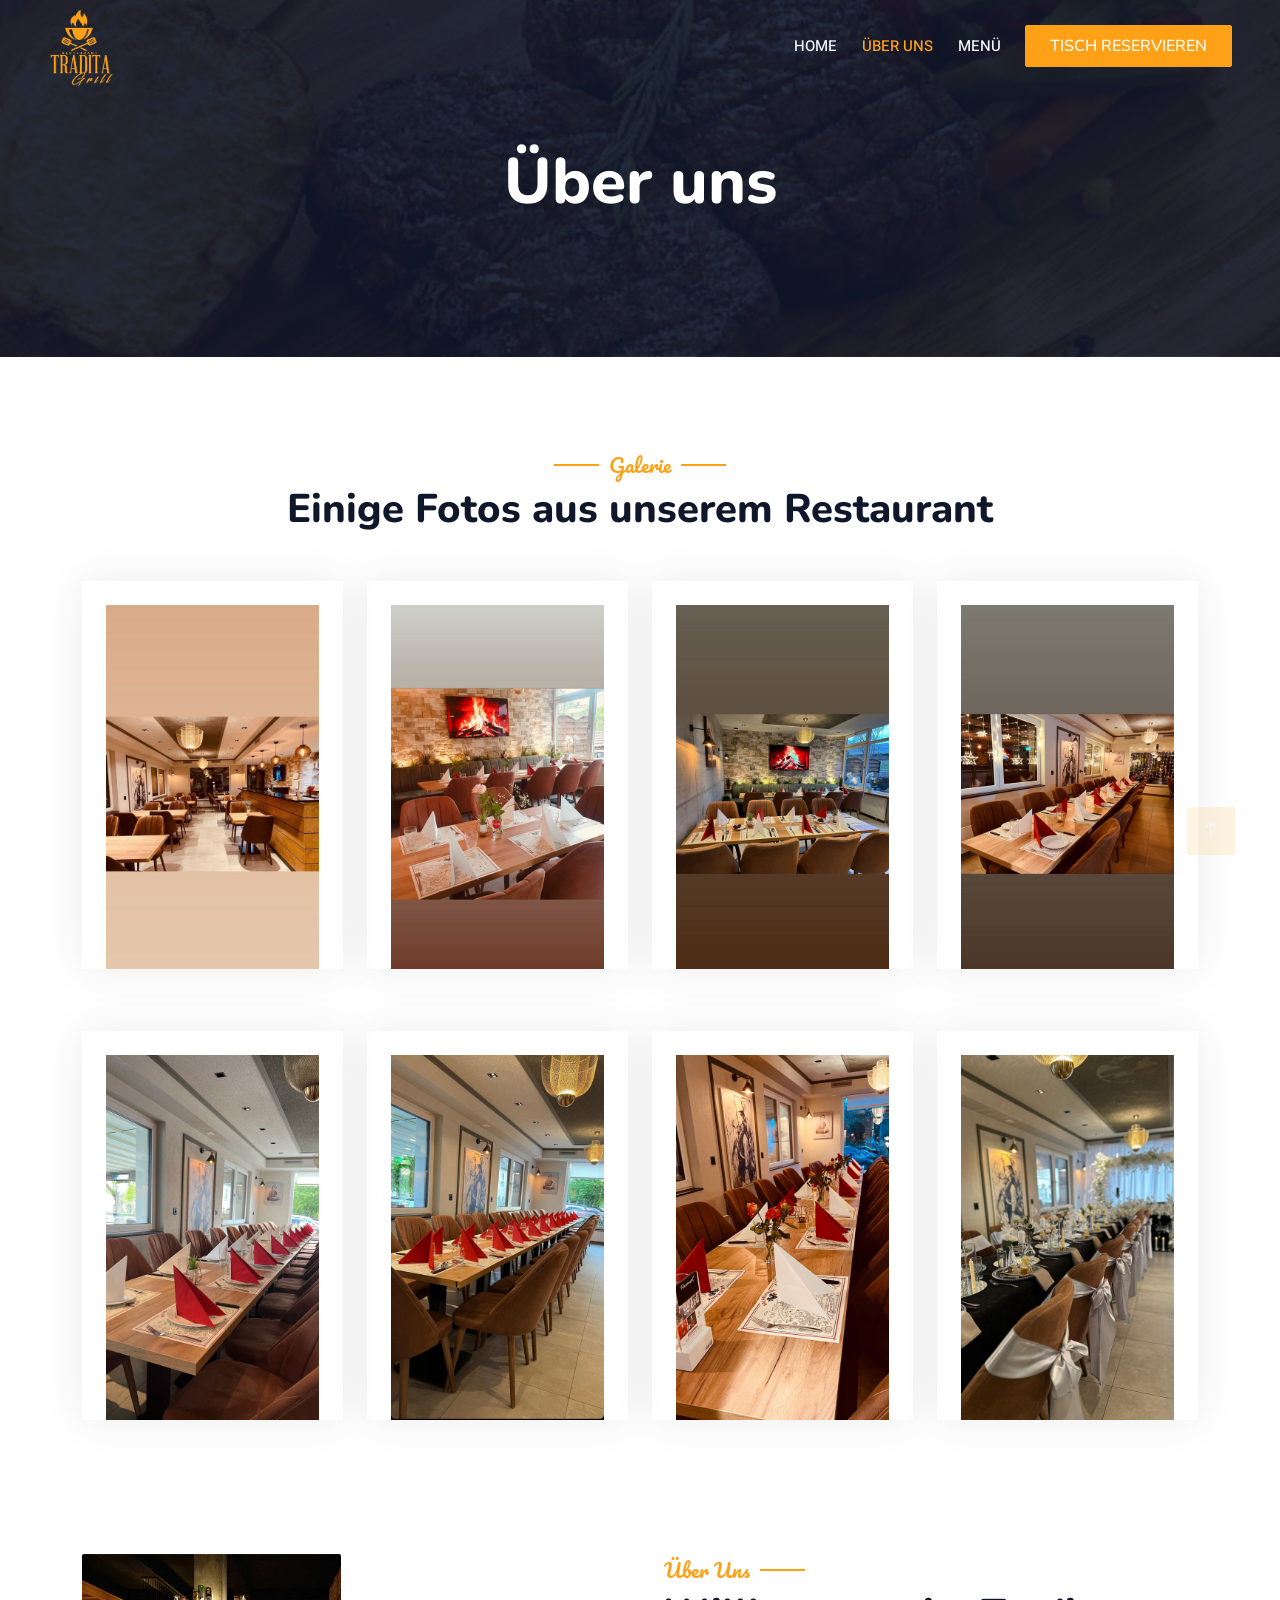
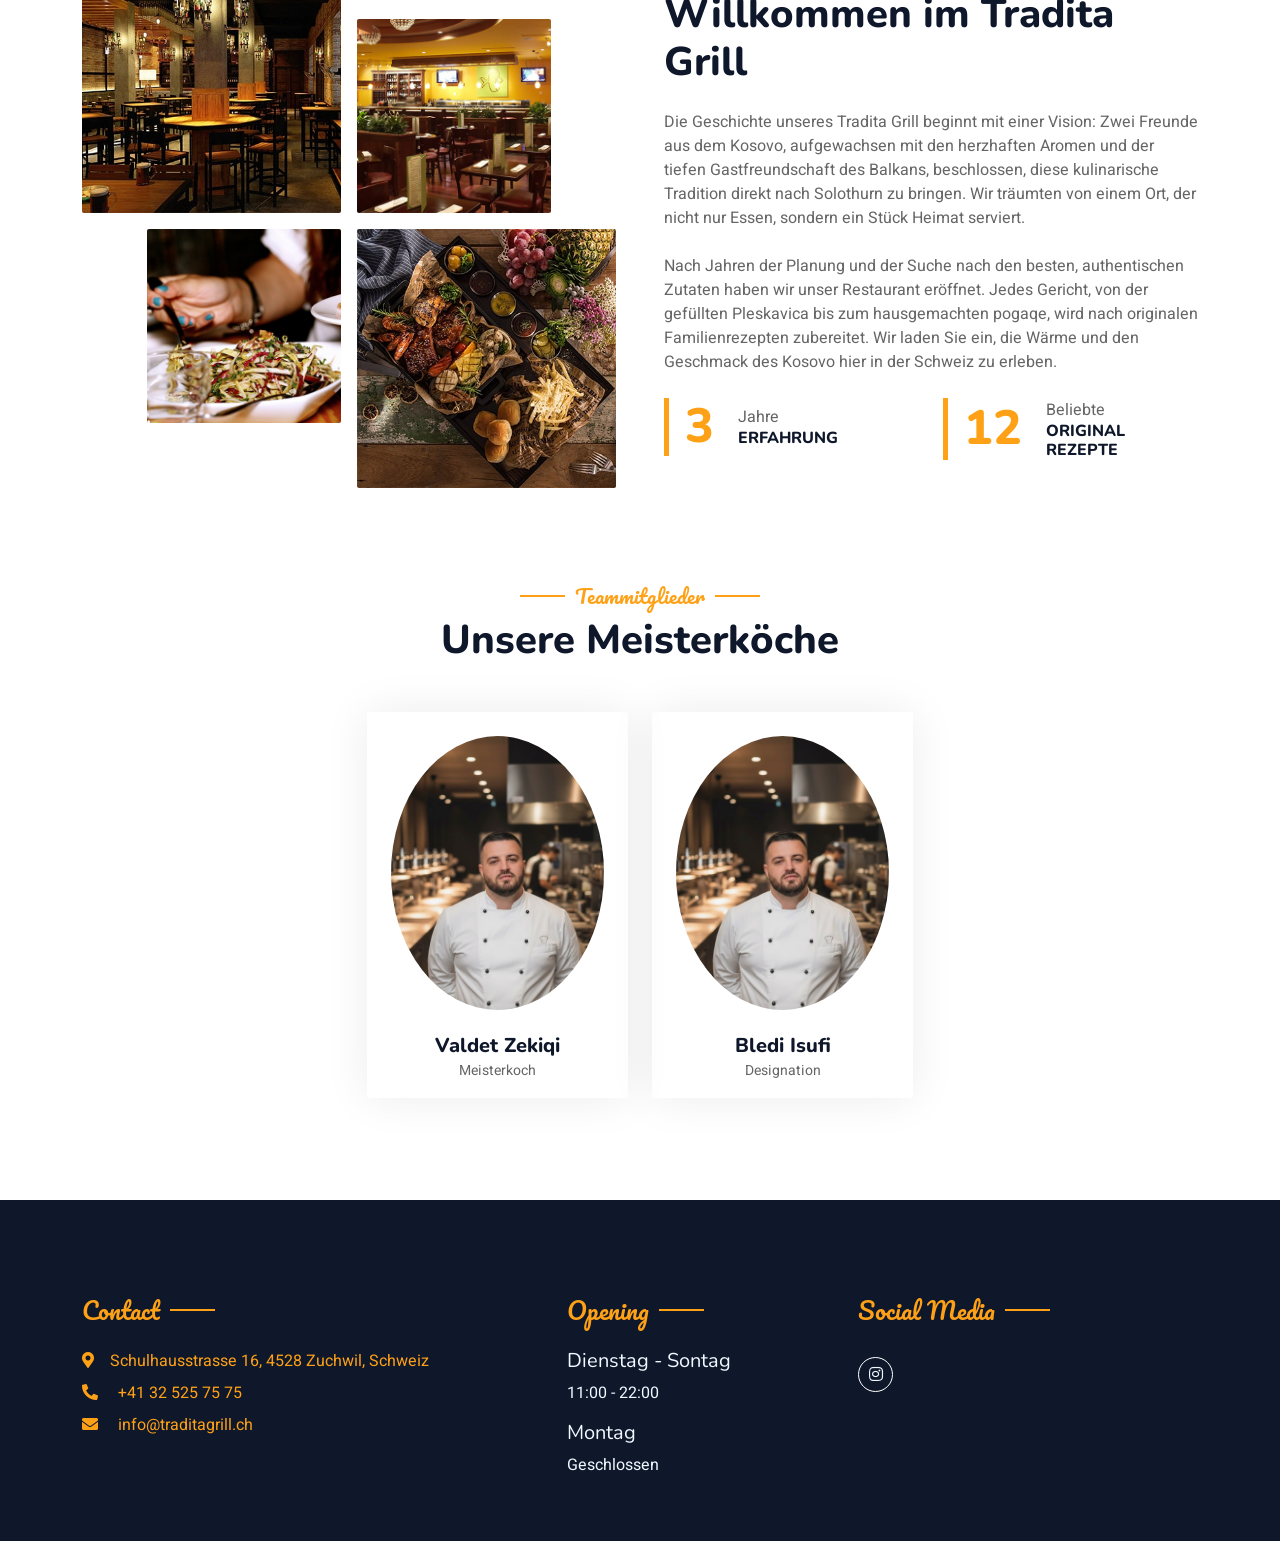
==== about.html @ 23450fd1 "First prototype done" ====
<!DOCTYPE html>
<html lang="en">

<head>
    <meta charset="utf-8">
    <title>Tradita Grill</title>
    <meta content="width=device-width, initial-scale=1.0" name="viewport">
    <meta content="" name="keywords">
    <meta content="" name="description">

    <!-- Favicon -->
    <link href="img/favicon.ico" rel="icon">

    <!-- Google Web Fonts -->
    <link rel="preconnect" href="https://fonts.googleapis.com">
    <link rel="preconnect" href="https://fonts.gstatic.com" crossorigin>
    <link href="https://fonts.googleapis.com/css2?family=Heebo:wght@400;500;600&family=Nunito:wght@600;700;800&family=Pacifico&display=swap"
          rel="stylesheet">

    <!-- Icon Font Stylesheet -->
    <link href="https://cdnjs.cloudflare.com/ajax/libs/font-awesome/5.10.0/css/all.min.css" rel="stylesheet">
    <link href="https://cdn.jsdelivr.net/npm/bootstrap-icons@1.4.1/font/bootstrap-icons.css" rel="stylesheet">

    <!-- Libraries Stylesheet -->
    <link href="lib/animate/animate.min.css" rel="stylesheet">
    <link href="lib/owlcarousel/assets/owl.carousel.min.css" rel="stylesheet">
    <link href="lib/tempusdominus/css/tempusdominus-bootstrap-4.min.css" rel="stylesheet"/>

    <!-- Customized Bootstrap Stylesheet -->
    <link href="css/bootstrap.min.css" rel="stylesheet">

    <!-- Template Stylesheet -->
    <link href="css/style.css" rel="stylesheet">
</head>

<body>

<div class="container-xxl bg-white p-0">
    <!-- Spinner Start -->
    <div id="spinner"
         class="show bg-white position-fixed translate-middle w-100 vh-100 top-50 start-50 d-flex align-items-center justify-content-center">
        <div class="spinner-border text-primary" style="width: 3rem; height: 3rem;" role="status">
            <span class="sr-only">Loading...</span>
        </div>
    </div>
    <!-- Spinner End -->


    <!-- Navbar & Hero Start -->
    <div class="container-xxl position-relative p-0">
        <nav class="navbar navbar-expand-lg navbar-dark bg-dark px-4 px-lg-5 py-3 py-lg-0">
            <a href="" class="navbar-brand p-0">
                <h1 class="text-primary m-0">
                    <img src="img/tradita-grill-yellow.png" alt="Tradita Grill"
                         style="max-height: 2em; vertical-align: middle;">
                    </i></h1>
                <!-- <img src="img/logo.png" alt="Logo"> -->
            </a>
            <button class="navbar-toggler" type="button" data-bs-toggle="collapse" data-bs-target="#navbarCollapse">
                <span class="fa fa-bars"></span>
            </button>
            <div class="collapse navbar-collapse" id="navbarCollapse">
                <div class="navbar-nav ms-auto py-0 pe-4">
                    <a href="index.html" class="nav-item nav-link">Home</a>
                    <a href="about.html" class="nav-item nav-link active">Über Uns</a>
                    <!--                    <a href="service.html" class="nav-item nav-link">Service</a>-->
                    <a href="menu.html" class="nav-item nav-link">Menü</a>
                    <!--                        <div class="nav-item dropdown">-->
                    <!--                            <a href="#" class="nav-link dropdown-toggle" data-bs-toggle="dropdown">Pages</a>-->
                    <!--                            <div class="dropdown-menu m-0">-->
                    <!--                                <a href="booking.html" class="dropdown-item">Booking</a>-->
                    <!--                                <a href="team.html" class="dropdown-item">Our Team</a>-->
                    <!--                                <a href="testimonial.html" class="dropdown-item">Testimonial</a>-->
                    <!--                            </div>-->
                    <!--                        </div>-->
                    <!--                        <a href="contact.html" class="nav-item nav-link">Contact</a>-->
                </div>
                <a href="" class="btn btn-primary py-2 px-4">Tisch reservieren</a>
            </div>
        </nav>

        <div class="container-xxl py-5 bg-dark hero-header mb-5">
            <div class="container text-center my-5 pt-5 pb-4">
                <h1 class="display-3 text-white mb-3 animated slideInDown">Über uns</h1>
            </div>
        </div>
    </div>
    <!-- Navbar & Hero End -->

    <!-- Gallery Start -->
    <div class="container-xxl py-5">
        <div class="container">
            <div class="text-center wow fadeInUp" data-wow-delay="0.1s">
                <h5 class="section-title ff-secondary text-center text-primary fw-normal">Galerie</h5>
                <h1 class="mb-5">Einige Fotos aus unserem Restaurant</h1>

            </div>
            <div class="row g-4">
                <div class="col-lg-3 col-md-6 wow fadeInUp" data-wow-delay="0.1s">
                    <div class="team-item text-center rounded overflow-hidden">
                        <div class="overflow-hidden m-4">
                            <img class="img-fluid" src="img/PHOTO-2025-11-19-15-31-54.jpg" alt="">
                        </div>
                    </div>
                </div>
                <div class="col-lg-3 col-md-6 wow fadeInUp" data-wow-delay="0.3s">
                    <div class="team-item text-center rounded overflow-hidden">
                        <div class="overflow-hidden m-4">
                            <img class="img-fluid" src="img/PHOTO-2025-11-19-15-31-53.jpg" alt="">
                        </div>
                    </div>
                </div>
                <div class="col-lg-3 col-md-6 wow fadeInUp" data-wow-delay="0.5s">
                    <div class="team-item text-center rounded overflow-hidden">
                        <div class="overflow-hidden m-4">
                            <img class="img-fluid" src="img/PHOTO-2025-11-19-15-31-54-3.jpg" alt="">
                        </div>
                    </div>
                </div>
                <div class="col-lg-3 col-md-6 wow fadeInUp" data-wow-delay="0.7s">
                    <div class="team-item text-center rounded overflow-hidden">
                        <div class="overflow-hidden m-4">
                            <img class="img-fluid" src="img/PHOTO-2025-11-19-15-31-54-4.jpg" alt="">
                        </div>
                    </div>
                </div>
                <div class="col-lg-3 col-md-6 wow fadeInUp" data-wow-delay="0.1s">
                    <div class="team-item text-center rounded overflow-hidden">
                        <div class="overflow-hidden m-4">
                            <img class="img-fluid" src="img/PHOTO-2025-11-19-15-31-54-5.jpg" alt="">
                        </div>
                    </div>
                </div>
                <div class="col-lg-3 col-md-6 wow fadeInUp" data-wow-delay="0.3s">
                    <div class="team-item text-center rounded overflow-hidden">
                        <div class="overflow-hidden m-4">
                            <img class="img-fluid" src="img/PHOTO-2025-11-19-15-31-54-6.jpg" alt="">
                        </div>
                    </div>
                </div>
                <div class="col-lg-3 col-md-6 wow fadeInUp" data-wow-delay="0.5s">
                    <div class="team-item text-center rounded overflow-hidden">
                        <div class="overflow-hidden m-4">
                            <img class="img-fluid" src="img/PHOTO-2025-11-19-15-31-54-67.jpg" alt="">
                        </div>
                    </div>
                </div>
                <div class="col-lg-3 col-md-6 wow fadeInUp" data-wow-delay="0.7s">
                    <div class="team-item text-center rounded overflow-hidden">
                        <div class="overflow-hidden m-4">
                            <img class="img-fluid" src="img/PHOTO-2025-11-19-15-31-54-8.jpg" alt="">
                        </div>
                    </div>
                </div>
            </div>
        </div>
    </div>
    <!-- Gallery End -->

    <!-- About Start -->
    <div class="container-xxl py-5">
        <div class="container">
            <div class="row g-5 align-items-center">
                <div class="col-lg-6">
                    <div class="row g-3">
                        <div class="col-6 text-start">
                            <img class="img-fluid rounded w-100 wow zoomIn" data-wow-delay="0.1s" src="img/about-1.jpg">
                        </div>
                        <div class="col-6 text-start">
                            <img class="img-fluid rounded w-75 wow zoomIn" data-wow-delay="0.3s" src="img/about-2.jpg"
                                 style="margin-top: 25%;">
                        </div>
                        <div class="col-6 text-end">
                            <img class="img-fluid rounded w-75 wow zoomIn" data-wow-delay="0.5s" src="img/about-3.jpg">
                        </div>
                        <div class="col-6 text-end">
                            <img class="img-fluid rounded w-100 wow zoomIn" data-wow-delay="0.7s" src="img/about-4.jpg">
                        </div>
                    </div>
                </div>

                <div class="col-lg-6">
                    <h5 class="section-title ff-secondary text-start text-primary fw-normal">Über Uns</h5>
                    <h1 class="mb-4">Willkommen im Tradita Grill</h1>
                    <p class="mb-4">Die Geschichte unseres Tradita Grill beginnt mit einer Vision: Zwei Freunde aus dem Kosovo, aufgewachsen mit den herzhaften Aromen und der tiefen Gastfreundschaft des Balkans, beschlossen, diese kulinarische Tradition direkt nach Solothurn zu bringen. Wir träumten von einem Ort, der nicht nur Essen, sondern ein Stück Heimat serviert.</p>
                    <p class="mb-4">Nach Jahren der Planung und der Suche nach den besten, authentischen Zutaten haben wir unser Restaurant eröffnet. Jedes Gericht, von der gefüllten Pleskavica bis zum hausgemachten pogaqe, wird nach originalen Familienrezepten zubereitet. Wir laden Sie ein, die Wärme und den Geschmack des Kosovo hier in der Schweiz zu erleben.</p>
                    <div class="row g-4 mb-4">
                        <div class="col-sm-6">
                            <div class="d-flex align-items-center border-start border-5 border-primary px-3">
                                <h1 class="flex-shrink-0 display-5 text-primary mb-0" data-toggle="counter-up">15</h1>
                                <div class="ps-4">
                                    <p class="mb-0">Jahre</p>
                                    <h6 class="text-uppercase mb-0">Erfahrung</h6>
                                </div>
                            </div>
                        </div>
                        <div class="col-sm-6">
                            <div class="d-flex align-items-center border-start border-5 border-primary px-3">
                                <h1 class="flex-shrink-0 display-5 text-primary mb-0" data-toggle="counter-up">50</h1>
                                <div class="ps-4">
                                    <p class="mb-0">Beliebte</p>
                                    <h6 class="text-uppercase mb-0">Original Rezepte</h6>
                                </div>
                            </div>
                        </div>
                    </div>
                </div>
            </div>
        </div>
    </div>
    <!-- About End -->


    <!-- Team Start -->
    <div class="container-xxl pt-5 pb-3">
        <div class="container">
            <div class="text-center wow fadeInUp" data-wow-delay="0.1s">
                <h5 class="section-title ff-secondary text-center text-primary fw-normal">Teammitglieder</h5>
                <h1 class="mb-5">Unsere Meisterköche</h1>
            </div>
            <div class="row g-4 d-flex justify-content-center">
                <div class="col-lg-3 col-md-6 wow fadeInUp" data-wow-delay="0.1s">
                    <div class="team-item text-center rounded overflow-hidden">
                        <div class="rounded-circle overflow-hidden m-4">
                            <img class="img-fluid" src="img/chef.jpg">
                        </div>
                        <h5 class="mb-0">Valdet Zekiqi</h5>
                        <small>Meisterkoch</small>
                        <div class="d-flex justify-content-center mt-3">
                            <a aria-disabled="true" class="btn btn-square btn-primary mx-1" href=""><i class="fab fa-facebook-f"></i></a>
                            <a class="btn btn-square btn-primary mx-1" href=""><i class="fab fa-tik-tok"></i></a>
                            <a class="btn btn-square btn-primary mx-1" target="_blank" href="https://www.instagram.com/ardijana_valdet/?__d=1%252F"><i class="fab fa-instagram"></i></a>
                        </div>
                    </div>
                </div>
                <div class="col-lg-3 col-md-6 wow fadeInUp" data-wow-delay="0.3s">
                    <div class="team-item text-center rounded overflow-hidden">
                        <div class="rounded-circle overflow-hidden m-4">
                            <img class="img-fluid" src="img/chef.jpg" alt="">
                        </div>
                        <h5 class="mb-0">Bledi Isufi</h5>
                        <small>Designation</small>
                        <div class="d-flex justify-content-center mt-3">
                            <a class="btn btn-square btn-primary mx-1" href=""><i class="fab fa-facebook-f"></i></a>
                            <a class="btn btn-square btn-primary mx-1" href=""><i class="fab fa-twitter"></i></a>
                            <a class="btn btn-square btn-primary mx-1" href=""><i class="fab fa-instagram"></i></a>
                        </div>
                    </div>
                </div>

            </div>
        </div>
    </div>
    <!-- Team End -->


    <div class="container-fluid bg-dark text-light footer pt-5 mt-5 wow fadeIn" data-wow-delay="0.1s">
        <div class="container py-5">
            <div class="row g-5">
                <div class="col-lg-5 col-md-6">
                    <h4 class="section-title ff-secondary text-start text-primary fw-normal mb-4">
                        Contact</h4>
                    <p class="mb-2">
                        <a target="_blank" href="https://maps.app.goo.gl/4Z4eu8nPr9odBU3C7">
                            <i class="fa fa-map-marker-alt me-3">
                            </i>Schulhausstrasse 16, 4528 Zuchwil, Schweiz
                        </a>
                    </p>
                    <p class="mb-2">
                        <a href="tel:+41325257575">
                            <i class="fa fa-phone-alt me-3"></i>
                            +41 32 525 75 75
                        </a>
                    </p>

                    <p class="mb-2">
                        <a href="mailto:info@traditagrill.ch">
                            <i class="fa fa-envelope me-3"></i>
                            info@traditagrill.ch
                        </a>
                    </p>


                    <!--                        <div class="d-flex pt-2">-->
                    <!--                            <a class="btn btn-outline-light btn-social" href="https://www.instagram.com/traditagrill/" target="_blank" >-->
                    <!--                                <i class="fab fa-instagram"></i>-->
                    <!--                            </a>-->
                    <!--&lt;!&ndash;                            <a class="btn btn-outline-light btn-social" href=""><i class="fab fa-facebook-f"></i></a>&ndash;&gt;-->
                    <!--&lt;!&ndash;                            <a class="btn btn-outline-light btn-social" href=""><i class="fab fa-youtube"></i></a>&ndash;&gt;-->
                    <!--&lt;!&ndash;                            <a class="btn btn-outline-light btn-social" href=""><i class="fab fa-linkedin-in"></i></a>&ndash;&gt;-->
                    <!--                        </div>-->
                </div>

                <div class="col-lg-3 col-md-6">
                    <h4 class="section-title ff-secondary text-start text-primary fw-normal mb-4">
                        Opening</h4>
                    <h5 class="text-light fw-normal">Dienstag - Sontag</h5>
                    <p>11:00 - 22:00</p>
                    <h5 class="text-light fw-normal">Montag</h5>
                    <p>Geschlossen</p>
                </div>


                <div class="col-lg-3 col-md-6">
                    <h4 class="section-title ff-secondary text-start text-primary fw-normal mb-4">Social
                        Media</h4>
                    <div class="d-flex pt-2">
                        <a class="btn btn-outline-light btn-social"
                           href="https://www.instagram.com/traditagrill/"
                           target="_blank">
                            <i class="fab fa-instagram"></i>
                        </a>
                    </div>
                </div>


            </div>
        </div>

    </div>

    <!-- Footer End -->


    <!-- Back to Top -->
    <a href="#" class="btn btn-lg btn-primary btn-lg-square back-to-top"><i class="bi bi-arrow-up"></i></a>
</div>

<!-- JavaScript Libraries -->
<script src="https://code.jquery.com/jquery-3.4.1.min.js"></script>
<script src="https://cdn.jsdelivr.net/npm/bootstrap@5.0.0/dist/js/bootstrap.bundle.min.js"></script>
<script src="lib/wow/wow.min.js"></script>
<script src="lib/easing/easing.min.js"></script>
<script src="lib/waypoints/waypoints.min.js"></script>
<script src="lib/counterup/counterup.min.js"></script>
<script src="lib/owlcarousel/owl.carousel.min.js"></script>
<script src="lib/tempusdominus/js/moment.min.js"></script>
<script src="lib/tempusdominus/js/moment-timezone.min.js"></script>
<script src="lib/tempusdominus/js/tempusdominus-bootstrap-4.min.js"></script>

<!-- Template Javascript -->
<script src="js/main.js"></script>
</body>

</html>
---- css/style.css ----
/********** Template CSS **********/
:root {
    --primary: #FEA116;
    --light: #F1F8FF;
    --dark: #0F172B;
}

.tab-pane.fade {
    transition: opacity 0.6s cubic-bezier(0.6, 0.5, 0.2, 1);
}

.ff-secondary {
    font-family: 'Pacifico', cursive;
}

.fw-medium {
    font-weight: 600 !important;
}

.fw-semi-bold {
    font-weight: 700 !important;
}

.back-to-top {
    position: fixed;
    display: none;
    right: 45px;
    bottom: 45px;
    z-index: 99;
}


/*** Spinner ***/
#spinner {
    opacity: 0;
    visibility: hidden;
    transition: opacity .5s ease-out, visibility 0s linear .5s;
    z-index: 99999;
}

#spinner.show {
    transition: opacity .5s ease-out, visibility 0s linear 0s;
    visibility: visible;
    opacity: 1;
}


/*** Button ***/
.btn {
    font-family: 'Nunito', sans-serif;
    font-weight: 500;
    text-transform: uppercase;
    transition: .5s;
}

.btn.btn-primary,
.btn.btn-secondary {
    color: #FFFFFF;
}

.btn-square {
    width: 38px;
    height: 38px;
}

.btn-sm-square {
    width: 32px;
    height: 32px;
}

.btn-lg-square {
    width: 48px;
    height: 48px;
}

.btn-square,
.btn-sm-square,
.btn-lg-square {
    padding: 0;
    display: flex;
    align-items: center;
    justify-content: center;
    font-weight: normal;
    border-radius: 2px;
}


/*** Navbar ***/
.navbar-dark .navbar-nav .nav-link {
    position: relative;
    margin-left: 25px;
    padding: 35px 0;
    font-size: 15px;
    color: var(--light) !important;
    text-transform: uppercase;
    font-weight: 500;
    outline: none;
    transition: .5s;
}

.sticky-top.navbar-dark .navbar-nav .nav-link {
    padding: 20px 0;
}

.navbar-dark .navbar-nav .nav-link:hover,
.navbar-dark .navbar-nav .nav-link.active {
    color: var(--primary) !important;
}

.navbar-dark .navbar-brand img {
    max-height: 60px;
    transition: .5s;
}

.sticky-top.navbar-dark .navbar-brand img {
    max-height: 45px;
}

@media (max-width: 991.98px) {
    .sticky-top.navbar-dark {
        position: relative;
    }

    .navbar-dark .navbar-collapse {
        margin-top: 15px;
        border-top: 1px solid rgba(255, 255, 255, .1)
    }

    .navbar-dark .navbar-nav .nav-link,
    .sticky-top.navbar-dark .navbar-nav .nav-link {
        padding: 10px 0;
        margin-left: 0;
    }

    .navbar-dark .navbar-brand img {
        max-height: 45px;
    }
}

@media (min-width: 992px) {
    .navbar-dark {
        position: absolute;
        width: 100%;
        top: 0;
        left: 0;
        z-index: 999;
        background: transparent !important;
    }

    .sticky-top.navbar-dark {
        position: fixed;
        background: var(--dark) !important;
    }
}


/*** Hero Header ***/
.hero-header {
    background: linear-gradient(rgba(15, 23, 43, .9), rgba(15, 23, 43, .9)), url(../img/bg-hero.png);
    background-position: center center;
    background-repeat: no-repeat;
    background-size: cover;
}

.hero-header img {
    animation: imgRotate 50s linear infinite;
}

@keyframes imgRotate {
    100% {
        transform: rotate(360deg);
    }
}

.breadcrumb-item + .breadcrumb-item::before {
    color: rgba(255, 255, 255, .5);
}


/*** Section Title ***/
.section-title {
    position: relative;
    display: inline-block;
}

.section-title::before {
    position: absolute;
    content: "";
    width: 45px;
    height: 2px;
    top: 50%;
    left: -55px;
    margin-top: -1px;
    background: var(--primary);
}

.section-title::after {
    position: absolute;
    content: "";
    width: 45px;
    height: 2px;
    top: 50%;
    right: -55px;
    margin-top: -1px;
    background: var(--primary);
}

.section-title.text-start::before,
.section-title.text-end::after {
    display: none;
}


/*** Service ***/
.service-item {
    box-shadow: 0 0 45px rgba(0, 0, 0, .08);
    transition: .5s;
}

.service-item:hover {
    background: var(--primary);
}

.service-item * {
    transition: .5s;
}

.service-item:hover * {
    color: var(--light) !important;
}


/*** Food Menu ***/
.nav-pills .nav-item .active {
    border-bottom: 2px solid var(--primary);
}


/*** Youtube Video ***/
.video {
    position: relative;
    height: 100%;
    min-height: 500px;
    background: linear-gradient(rgba(15, 23, 43, .1), rgba(15, 23, 43, .1)), url(../img/video.jpg);
    background-position: center center;
    background-repeat: no-repeat;
    background-size: cover;
}

.video .btn-play {
    position: absolute;
    z-index: 3;
    top: 50%;
    left: 50%;
    transform: translateX(-50%) translateY(-50%);
    box-sizing: content-box;
    display: block;
    width: 32px;
    height: 44px;
    border-radius: 50%;
    border: none;
    outline: none;
    padding: 18px 20px 18px 28px;
}

.video .btn-play:before {
    content: "";
    position: absolute;
    z-index: 0;
    left: 50%;
    top: 50%;
    transform: translateX(-50%) translateY(-50%);
    display: block;
    width: 100px;
    height: 100px;
    background: var(--primary);
    border-radius: 50%;
    animation: pulse-border 1500ms ease-out infinite;
}

.video .btn-play:after {
    content: "";
    position: absolute;
    z-index: 1;
    left: 50%;
    top: 50%;
    transform: translateX(-50%) translateY(-50%);
    display: block;
    width: 100px;
    height: 100px;
    background: var(--primary);
    border-radius: 50%;
    transition: all 200ms;
}

.video .btn-play img {
    position: relative;
    z-index: 3;
    max-width: 100%;
    width: auto;
    height: auto;
}

.video .btn-play span {
    display: block;
    position: relative;
    z-index: 3;
    width: 0;
    height: 0;
    border-left: 32px solid var(--dark);
    border-top: 22px solid transparent;
    border-bottom: 22px solid transparent;
}

@keyframes pulse-border {
    0% {
        transform: translateX(-50%) translateY(-50%) translateZ(0) scale(1);
        opacity: 1;
    }

    100% {
        transform: translateX(-50%) translateY(-50%) translateZ(0) scale(1.5);
        opacity: 0;
    }
}

#videoModal {
    z-index: 99999;
}

#videoModal .modal-dialog {
    position: relative;
    max-width: 800px;
    margin: 60px auto 0 auto;
}

#videoModal .modal-body {
    position: relative;
    padding: 0px;
}

#videoModal .close {
    position: absolute;
    width: 30px;
    height: 30px;
    right: 0px;
    top: -30px;
    z-index: 999;
    font-size: 30px;
    font-weight: normal;
    color: #FFFFFF;
    background: #000000;
    opacity: 1;
}


/*** Team ***/
.team-item {
    box-shadow: 0 0 45px rgba(0, 0, 0, .08);
    height: calc(100% - 38px);
    transition: .5s;
}

.team-item img {
    transition: .5s;
}

.team-item:hover img {
    transform: scale(1.1);
}

.team-item:hover {
    height: 100%;
}

.team-item .btn {
    border-radius: 38px 38px 0 0;
}


/*** Testimonial ***/
.testimonial-carousel .owl-item .testimonial-item,
.testimonial-carousel .owl-item.center .testimonial-item * {
    transition: .5s;
}

.testimonial-carousel .owl-item.center .testimonial-item {
    background: var(--primary) !important;
    border-color: var(--primary) !important;
}

.testimonial-carousel .owl-item.center .testimonial-item * {
    color: var(--light) !important;
}

.testimonial-carousel .owl-dots {
    margin-top: 24px;
    display: flex;
    align-items: flex-end;
    justify-content: center;
}

.testimonial-carousel .owl-dot {
    position: relative;
    display: inline-block;
    margin: 0 5px;
    width: 15px;
    height: 15px;
    border: 1px solid #CCCCCC;
    border-radius: 15px;
    transition: .5s;
}

.testimonial-carousel .owl-dot.active {
    background: var(--primary);
    border-color: var(--primary);
}


/*** Footer ***/
.footer .btn.btn-social {
    margin-right: 5px;
    width: 35px;
    height: 35px;
    display: flex;
    align-items: center;
    justify-content: center;
    color: var(--light);
    border: 1px solid #FFFFFF;
    border-radius: 35px;
    transition: .3s;
}

.footer .btn.btn-social:hover {
    color: var(--primary);
}

.footer .btn.btn-link {
    display: block;
    margin-bottom: 5px;
    padding: 0;
    text-align: left;
    color: #FFFFFF;
    font-size: 15px;
    font-weight: normal;
    text-transform: capitalize;
    transition: .3s;
}

.footer .btn.btn-link::before {
    position: relative;
    content: "\f105";
    font-family: "Font Awesome 5 Free";
    font-weight: 900;
    margin-right: 10px;
}

.footer .btn.btn-link:hover {
    letter-spacing: 1px;
    box-shadow: none;
}

.footer .copyright {
    padding: 25px 0;
    font-size: 15px;
    border-top: 1px solid rgba(256, 256, 256, .1);
}

.footer .copyright a {
    color: var(--light);
}

.footer .footer-menu a {
    margin-right: 15px;
    padding-right: 15px;
    border-right: 1px solid rgba(255, 255, 255, .1);
}

.footer .footer-menu a:last-child {
    margin-right: 0;
    padding-right: 0;
    border-right: none;
}

.nav-pills::-webkit-scrollbar {
    width: 2px;
    height: 0.3em;
}

.nav-pills::-webkit-scrollbar-track {
    -webkit-box-shadow: inset 0 0 2px var(--light);
    border-radius: 5px;

}

.nav-pills::-webkit-scrollbar-thumb {
    border-radius: 5px;
    background-color:#fff;
    -webkit-box-shadow: inset 0 0 10px var(--dark);
}


@media (max-width: 676px) {
    .nav-pills {

        scrollbar-width: none; /* Firefox */
        -ms-overflow-style: none; /* IE/Edge */
    }
    .nav-pills::-webkit-scrollbar {
        display: none; /* Chrome/Safari */
    }
}
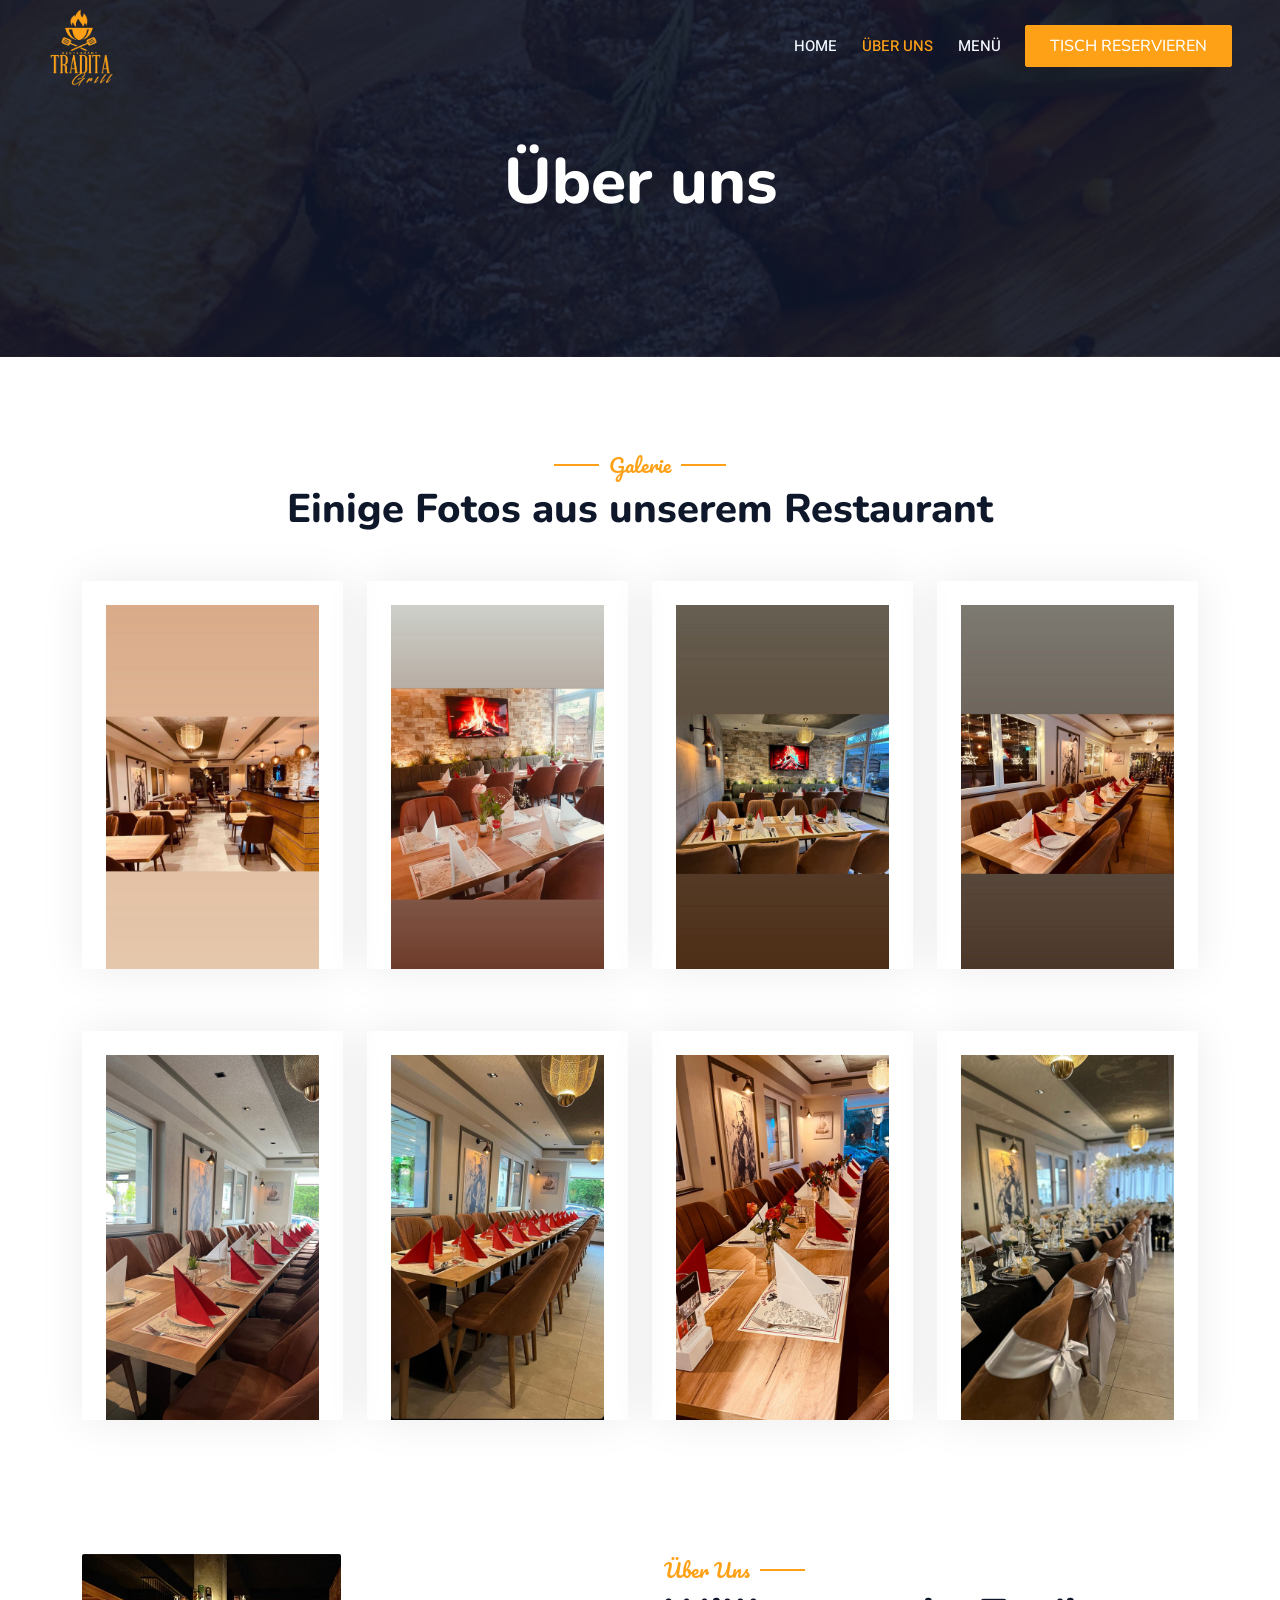
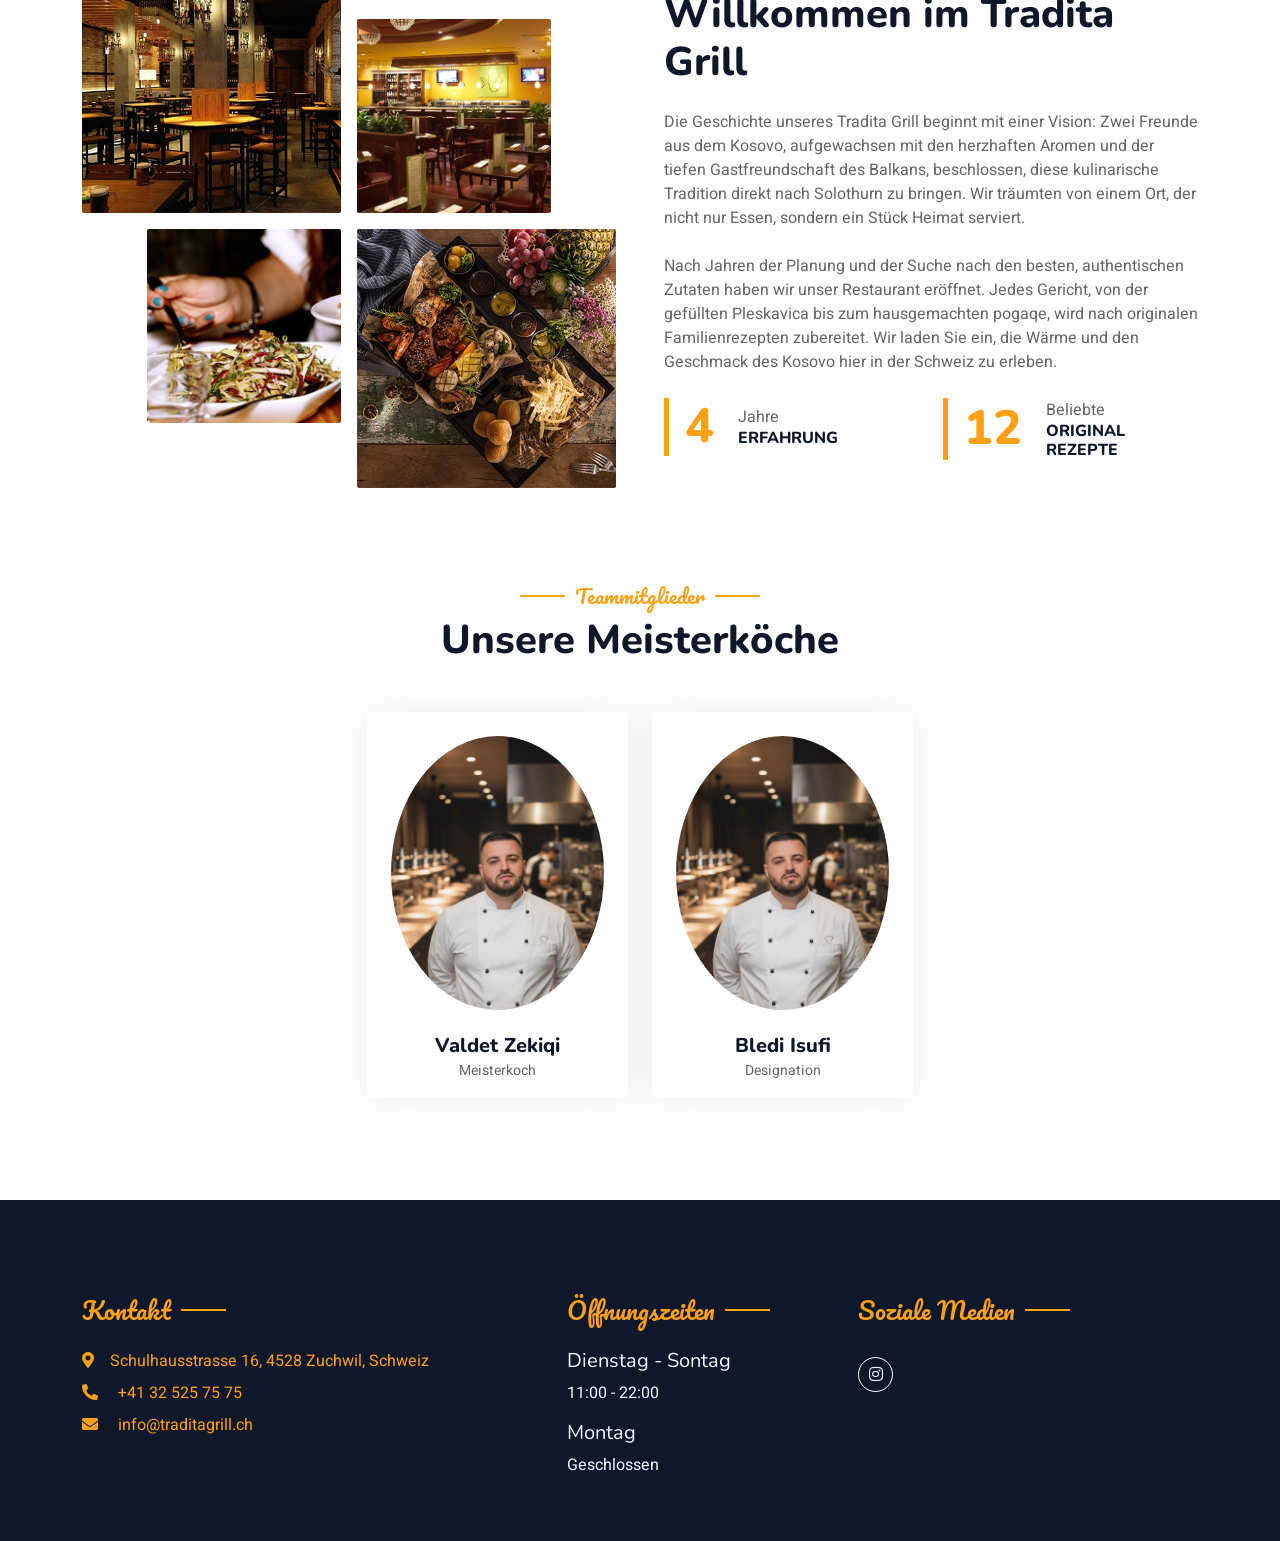
==== commit a636da6d: "Changed the footer to german" ====
--- a/about.html
+++ b/about.html
@@ -259,7 +259,7 @@
             <div class="row g-5">
                 <div class="col-lg-5 col-md-6">
                     <h4 class="section-title ff-secondary text-start text-primary fw-normal mb-4">
-                        Contact</h4>
+                        Kontakt</h4>
                     <p class="mb-2">
                         <a target="_blank" href="https://maps.app.goo.gl/4Z4eu8nPr9odBU3C7">
                             <i class="fa fa-map-marker-alt me-3">
@@ -293,7 +293,7 @@
 
                 <div class="col-lg-3 col-md-6">
                     <h4 class="section-title ff-secondary text-start text-primary fw-normal mb-4">
-                        Opening</h4>
+                        Öffnungszeiten</h4>
                     <h5 class="text-light fw-normal">Dienstag - Sontag</h5>
                     <p>11:00 - 22:00</p>
                     <h5 class="text-light fw-normal">Montag</h5>
@@ -302,8 +302,8 @@
 
 
                 <div class="col-lg-3 col-md-6">
-                    <h4 class="section-title ff-secondary text-start text-primary fw-normal mb-4">Social
-                        Media</h4>
+                    <h4 class="section-title ff-secondary text-start text-primary fw-normal mb-4">Soziale
+                        Medien</h4>
                     <div class="d-flex pt-2">
                         <a class="btn btn-outline-light btn-social"
                            href="https://www.instagram.com/traditagrill/"
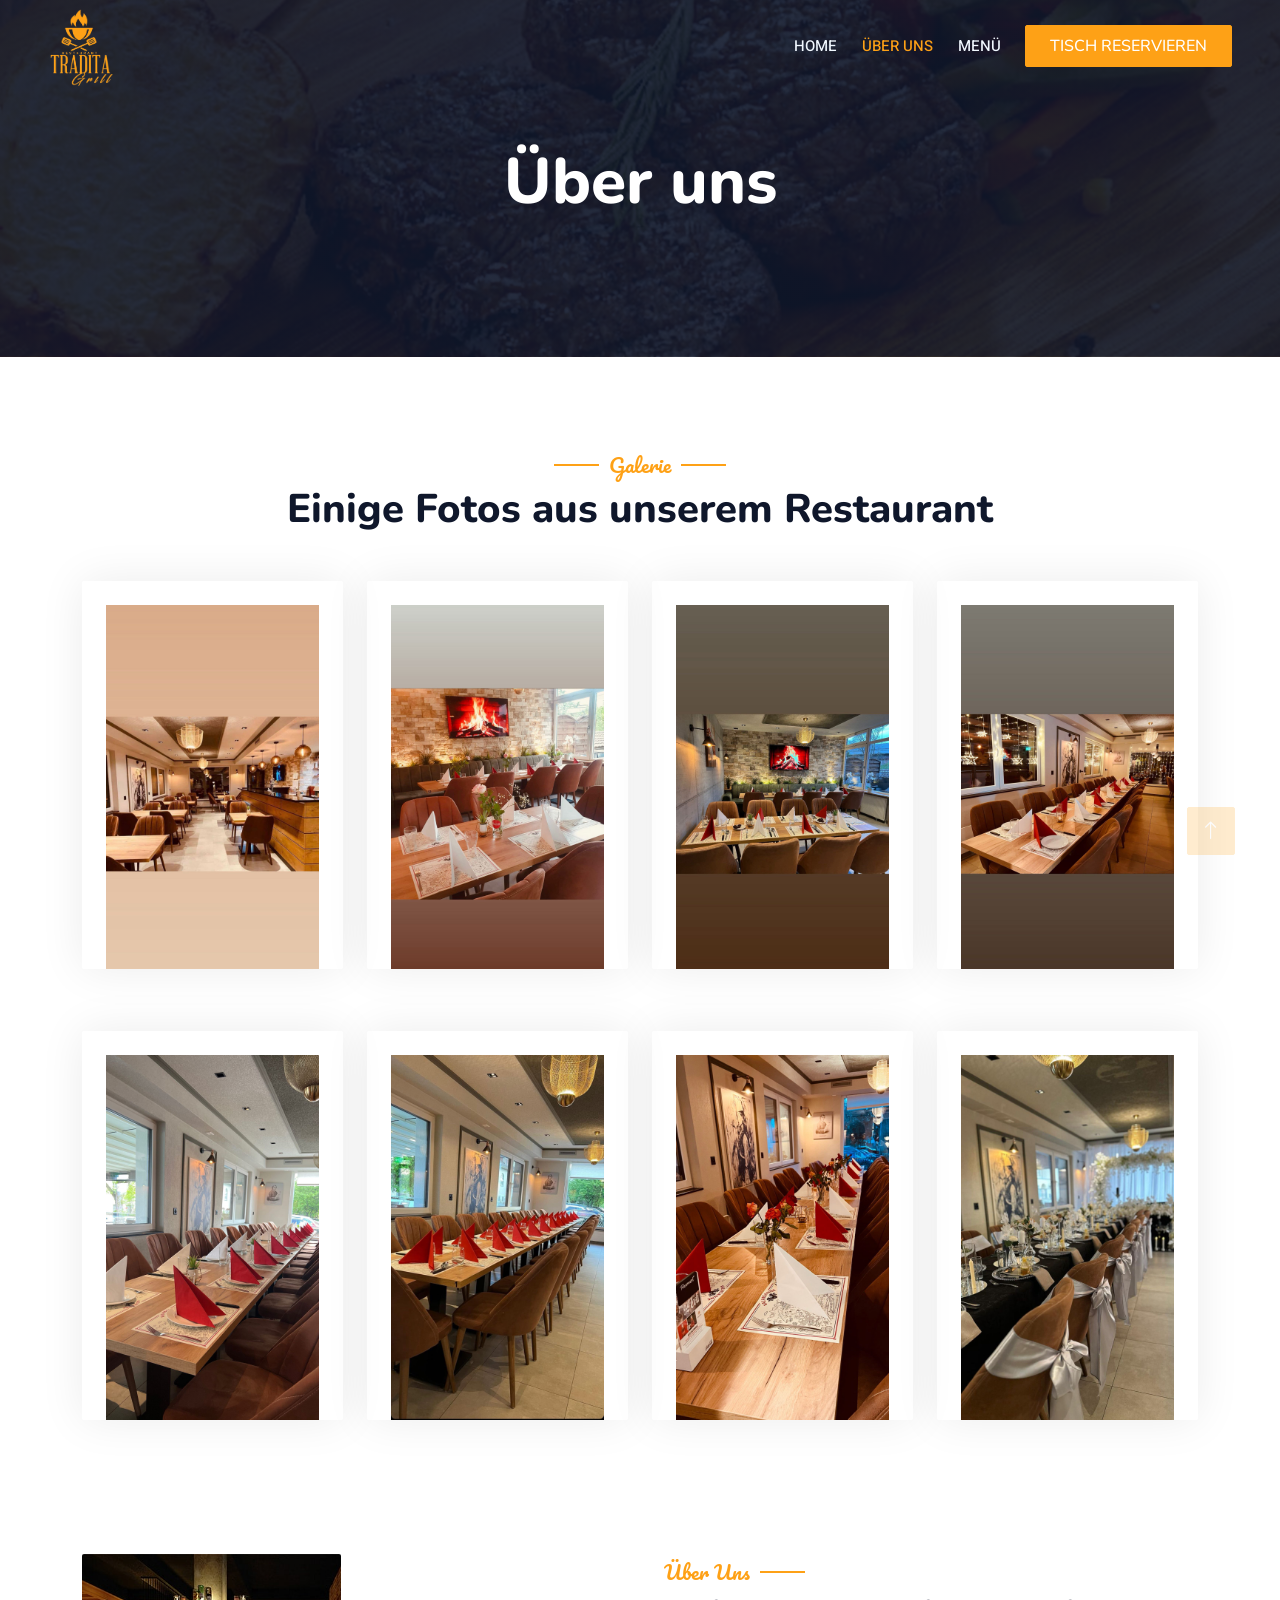
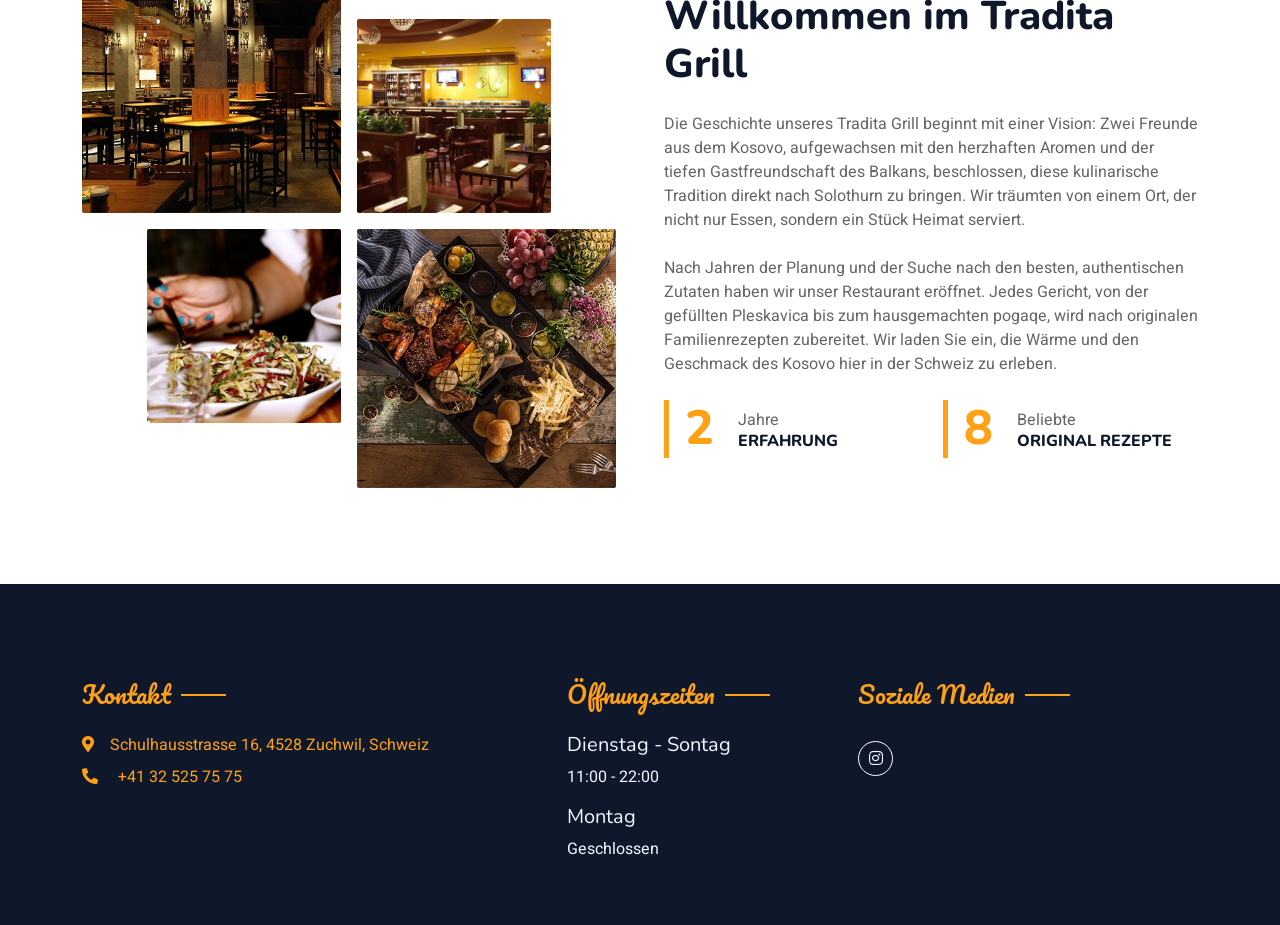
==== commit f2c038c6: "Ready for release" ====
--- a/about.html
+++ b/about.html
@@ -75,7 +75,7 @@
                     <!--                        </div>-->
                     <!--                        <a href="contact.html" class="nav-item nav-link">Contact</a>-->
                 </div>
-                <a href="" class="btn btn-primary py-2 px-4">Tisch reservieren</a>
+                <a href="tel:+41325257575" class="btn btn-primary py-2 px-4">Tisch reservieren</a>
             </div>
         </nav>
 
@@ -211,46 +211,46 @@
     <!-- About End -->
 
 
-    <!-- Team Start -->
-    <div class="container-xxl pt-5 pb-3">
-        <div class="container">
-            <div class="text-center wow fadeInUp" data-wow-delay="0.1s">
-                <h5 class="section-title ff-secondary text-center text-primary fw-normal">Teammitglieder</h5>
-                <h1 class="mb-5">Unsere Meisterköche</h1>
-            </div>
-            <div class="row g-4 d-flex justify-content-center">
-                <div class="col-lg-3 col-md-6 wow fadeInUp" data-wow-delay="0.1s">
-                    <div class="team-item text-center rounded overflow-hidden">
-                        <div class="rounded-circle overflow-hidden m-4">
-                            <img class="img-fluid" src="img/chef.jpg">
-                        </div>
-                        <h5 class="mb-0">Valdet Zekiqi</h5>
-                        <small>Meisterkoch</small>
-                        <div class="d-flex justify-content-center mt-3">
-                            <a aria-disabled="true" class="btn btn-square btn-primary mx-1" href=""><i class="fab fa-facebook-f"></i></a>
-                            <a class="btn btn-square btn-primary mx-1" href=""><i class="fab fa-tik-tok"></i></a>
-                            <a class="btn btn-square btn-primary mx-1" target="_blank" href="https://www.instagram.com/ardijana_valdet/?__d=1%252F"><i class="fab fa-instagram"></i></a>
-                        </div>
-                    </div>
-                </div>
-                <div class="col-lg-3 col-md-6 wow fadeInUp" data-wow-delay="0.3s">
-                    <div class="team-item text-center rounded overflow-hidden">
-                        <div class="rounded-circle overflow-hidden m-4">
-                            <img class="img-fluid" src="img/chef.jpg" alt="">
-                        </div>
-                        <h5 class="mb-0">Bledi Isufi</h5>
-                        <small>Designation</small>
-                        <div class="d-flex justify-content-center mt-3">
-                            <a class="btn btn-square btn-primary mx-1" href=""><i class="fab fa-facebook-f"></i></a>
-                            <a class="btn btn-square btn-primary mx-1" href=""><i class="fab fa-twitter"></i></a>
-                            <a class="btn btn-square btn-primary mx-1" href=""><i class="fab fa-instagram"></i></a>
-                        </div>
-                    </div>
-                </div>
-
-            </div>
-        </div>
-    </div>
+<!--    &lt;!&ndash; Team Start &ndash;&gt;-->
+<!--    <div class="container-xxl pt-5 pb-3">-->
+<!--        <div class="container">-->
+<!--            <div class="text-center wow fadeInUp" data-wow-delay="0.1s">-->
+<!--                <h5 class="section-title ff-secondary text-center text-primary fw-normal">Teammitglieder</h5>-->
+<!--                <h1 class="mb-5">Unsere Meisterköche</h1>-->
+<!--            </div>-->
+<!--            <div class="row g-4 d-flex justify-content-center">-->
+<!--                <div class="col-lg-3 col-md-6 wow fadeInUp" data-wow-delay="0.1s">-->
+<!--                    <div class="team-item text-center rounded overflow-hidden">-->
+<!--                        <div class="rounded-circle overflow-hidden m-4">-->
+<!--                            <img class="img-fluid" src="img/chef.jpg">-->
+<!--                        </div>-->
+<!--                        <h5 class="mb-0">Valdet Zekiqi</h5>-->
+<!--                        <small>Meisterkoch</small>-->
+<!--                        <div class="d-flex justify-content-center mt-3">-->
+<!--                            <a aria-disabled="true" class="btn btn-square btn-primary mx-1" href=""><i class="fab fa-facebook-f"></i></a>-->
+<!--                            <a class="btn btn-square btn-primary mx-1" href=""><i class="fab fa-tik-tok"></i></a>-->
+<!--                            <a class="btn btn-square btn-primary mx-1" target="_blank" href="https://www.instagram.com/ardijana_valdet/?__d=1%252F"><i class="fab fa-instagram"></i></a>-->
+<!--                        </div>-->
+<!--                    </div>-->
+<!--                </div>-->
+<!--                <div class="col-lg-3 col-md-6 wow fadeInUp" data-wow-delay="0.3s">-->
+<!--                    <div class="team-item text-center rounded overflow-hidden">-->
+<!--                        <div class="rounded-circle overflow-hidden m-4">-->
+<!--                            <img class="img-fluid" src="img/chef.jpg" alt="">-->
+<!--                        </div>-->
+<!--                        <h5 class="mb-0">Bledi Isufi</h5>-->
+<!--                        <small>Designation</small>-->
+<!--                        <div class="d-flex justify-content-center mt-3">-->
+<!--                            <a class="btn btn-square btn-primary mx-1" href=""><i class="fab fa-facebook-f"></i></a>-->
+<!--                            <a class="btn btn-square btn-primary mx-1" href=""><i class="fab fa-twitter"></i></a>-->
+<!--                            <a class="btn btn-square btn-primary mx-1" href=""><i class="fab fa-instagram"></i></a>-->
+<!--                        </div>-->
+<!--                    </div>-->
+<!--                </div>-->
+
+<!--            </div>-->
+<!--        </div>-->
+<!--    </div>-->
     <!-- Team End -->
 
 
@@ -273,12 +273,12 @@
                         </a>
                     </p>
 
-                    <p class="mb-2">
-                        <a href="mailto:info@traditagrill.ch">
-                            <i class="fa fa-envelope me-3"></i>
-                            info@traditagrill.ch
-                        </a>
-                    </p>
+<!--                    <p class="mb-2">-->
+<!--                        <a href="mailto:info@traditagrill.ch">-->
+<!--                            <i class="fa fa-envelope me-3"></i>-->
+<!--                            info@traditagrill.ch-->
+<!--                        </a>-->
+<!--                    </p>-->
 
 
                     <!--                        <div class="d-flex pt-2">-->
